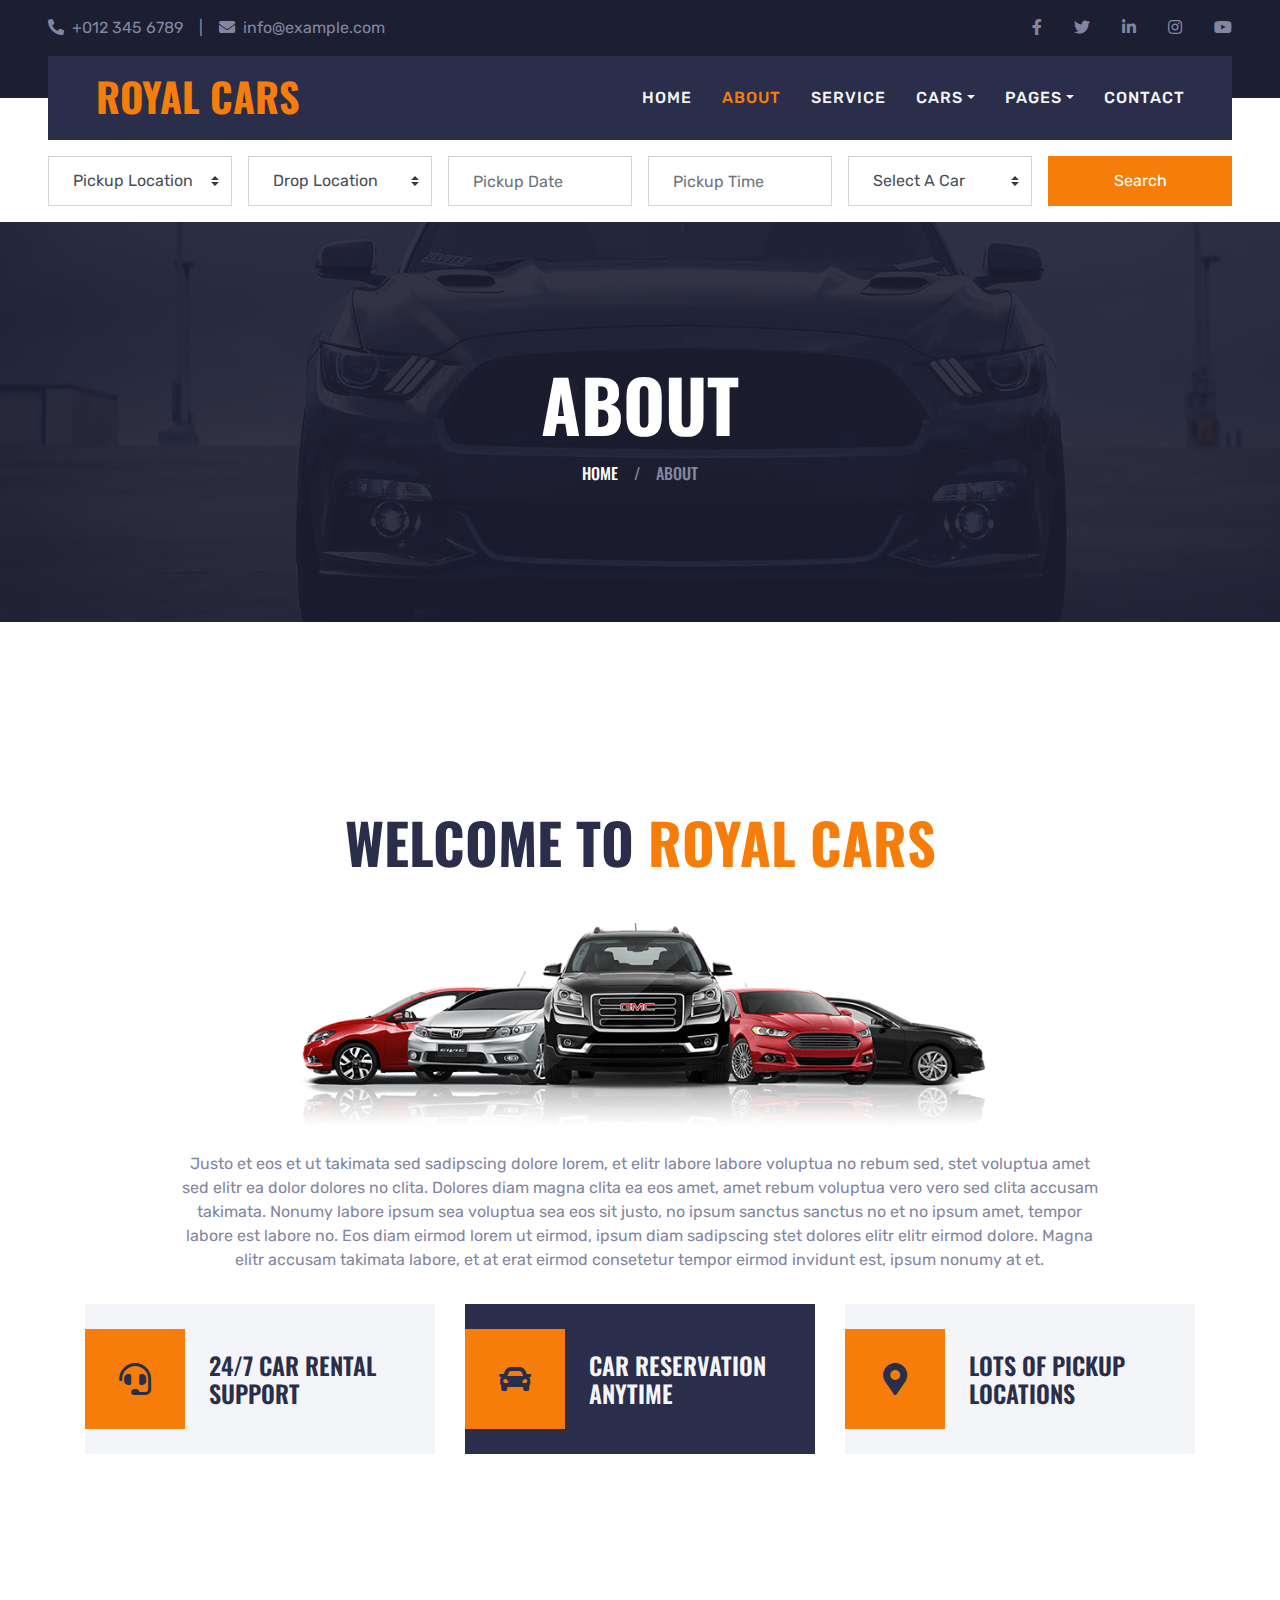
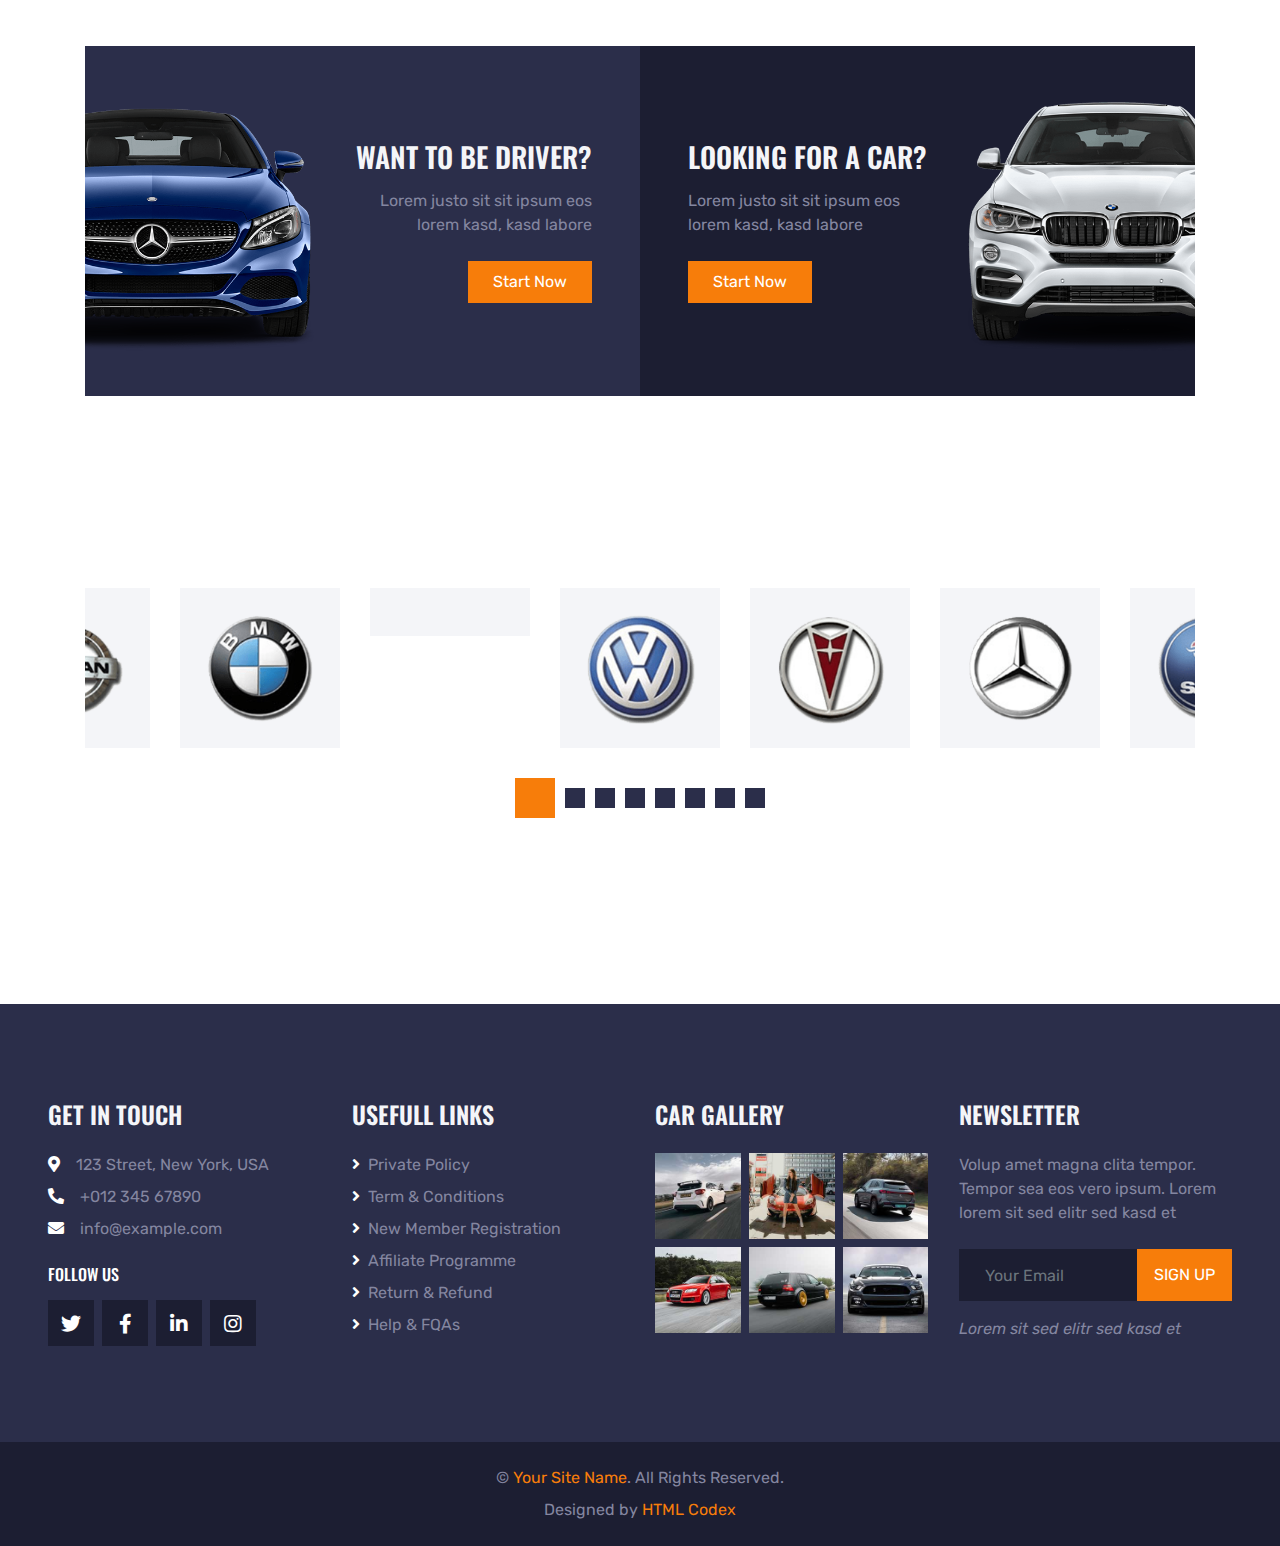
==== about.html @ 48871dcb "Add files via upload" ====
<!DOCTYPE html>
<html lang="en">

<head>
    <meta charset="utf-8">
    <title>ROYAL CARS - Car Rental HTML Template</title>
    <meta content="width=device-width, initial-scale=1.0" name="viewport">
    <meta content="Free HTML Templates" name="keywords">
    <meta content="Free HTML Templates" name="description">

    <!-- Favicon -->
    <link href="img/favicon.ico" rel="icon">

    <!-- Google Web Fonts -->
    <link rel="preconnect" href="https://fonts.gstatic.com">
    <link href="https://fonts.googleapis.com/css2?family=Oswald:wght@400;500;600;700&family=Rubik&display=swap" rel="stylesheet"> 

    <!-- Font Awesome -->
    <link href="https://cdnjs.cloudflare.com/ajax/libs/font-awesome/5.15.0/css/all.min.css" rel="stylesheet">

    <!-- Libraries Stylesheet -->
    <link href="lib/owlcarousel/assets/owl.carousel.min.css" rel="stylesheet">
    <link href="lib/tempusdominus/css/tempusdominus-bootstrap-4.min.css" rel="stylesheet" />

    <!-- Customized Bootstrap Stylesheet -->
    <link href="css/bootstrap.min.css" rel="stylesheet">

    <!-- Template Stylesheet -->
    <link href="css/style.css" rel="stylesheet">
</head>

<body>
    <!-- Topbar Start -->
    <div class="container-fluid bg-dark py-3 px-lg-5 d-none d-lg-block">
        <div class="row">
            <div class="col-md-6 text-center text-lg-left mb-2 mb-lg-0">
                <div class="d-inline-flex align-items-center">
                    <a class="text-body pr-3" href=""><i class="fa fa-phone-alt mr-2"></i>+012 345 6789</a>
                    <span class="text-body">|</span>
                    <a class="text-body px-3" href=""><i class="fa fa-envelope mr-2"></i>info@example.com</a>
                </div>
            </div>
            <div class="col-md-6 text-center text-lg-right">
                <div class="d-inline-flex align-items-center">
                    <a class="text-body px-3" href="">
                        <i class="fab fa-facebook-f"></i>
                    </a>
                    <a class="text-body px-3" href="">
                        <i class="fab fa-twitter"></i>
                    </a>
                    <a class="text-body px-3" href="">
                        <i class="fab fa-linkedin-in"></i>
                    </a>
                    <a class="text-body px-3" href="">
                        <i class="fab fa-instagram"></i>
                    </a>
                    <a class="text-body pl-3" href="">
                        <i class="fab fa-youtube"></i>
                    </a>
                </div>
            </div>
        </div>
    </div>
    <!-- Topbar End -->


    <!-- Navbar Start -->
    <div class="container-fluid position-relative nav-bar p-0">
        <div class="position-relative px-lg-5" style="z-index: 9;">
            <nav class="navbar navbar-expand-lg bg-secondary navbar-dark py-3 py-lg-0 pl-3 pl-lg-5">
                <a href="" class="navbar-brand">
                    <h1 class="text-uppercase text-primary mb-1">Royal Cars</h1>
                </a>
                <button type="button" class="navbar-toggler" data-toggle="collapse" data-target="#navbarCollapse">
                    <span class="navbar-toggler-icon"></span>
                </button>
                <div class="collapse navbar-collapse justify-content-between px-3" id="navbarCollapse">
                    <div class="navbar-nav ml-auto py-0">
                        <a href="index.html" class="nav-item nav-link">Home</a>
                        <a href="about.html" class="nav-item nav-link active">About</a>
                        <a href="service.html" class="nav-item nav-link">Service</a>
                        <div class="nav-item dropdown">
                            <a href="#" class="nav-link dropdown-toggle" data-toggle="dropdown">Cars</a>
                            <div class="dropdown-menu rounded-0 m-0">
                                <a href="car.html" class="dropdown-item">Car Listing</a>
                                <a href="detail.html" class="dropdown-item">Car Detail</a>
                                <a href="booking.html" class="dropdown-item">Car Booking</a>
                            </div>
                        </div>
                        <div class="nav-item dropdown">
                            <a href="#" class="nav-link dropdown-toggle" data-toggle="dropdown">Pages</a>
                            <div class="dropdown-menu rounded-0 m-0">
                                <a href="team.html" class="dropdown-item">The Team</a>
                                <a href="testimonial.html" class="dropdown-item">Testimonial</a>
                            </div>
                        </div>
                        <a href="contact.html" class="nav-item nav-link">Contact</a>
                    </div>
                </div>
            </nav>
        </div>
    </div>
    <!-- Navbar End -->


    <!-- Search Start -->
    <div class="container-fluid bg-white pt-3 px-lg-5">
        <div class="row mx-n2">
            <div class="col-xl-2 col-lg-4 col-md-6 px-2">
                <select class="custom-select px-4 mb-3" style="height: 50px;">
                    <option selected>Pickup Location</option>
                    <option value="1">Location 1</option>
                    <option value="2">Location 2</option>
                    <option value="3">Location 3</option>
                </select>
            </div>
            <div class="col-xl-2 col-lg-4 col-md-6 px-2">
                <select class="custom-select px-4 mb-3" style="height: 50px;">
                    <option selected>Drop Location</option>
                    <option value="1">Location 1</option>
                    <option value="2">Location 2</option>
                    <option value="3">Location 3</option>
                </select>
            </div>
            <div class="col-xl-2 col-lg-4 col-md-6 px-2">
                <div class="date mb-3" id="date" data-target-input="nearest">
                    <input type="text" class="form-control p-4 datetimepicker-input" placeholder="Pickup Date"
                        data-target="#date" data-toggle="datetimepicker" />
                </div>
            </div>
            <div class="col-xl-2 col-lg-4 col-md-6 px-2">
                <div class="time mb-3" id="time" data-target-input="nearest">
                    <input type="text" class="form-control p-4 datetimepicker-input" placeholder="Pickup Time"
                        data-target="#time" data-toggle="datetimepicker" />
                </div>
            </div>
            <div class="col-xl-2 col-lg-4 col-md-6 px-2">
                <select class="custom-select px-4 mb-3" style="height: 50px;">
                    <option selected>Select A Car</option>
                    <option value="1">Car 1</option>
                    <option value="2">Car 1</option>
                    <option value="3">Car 1</option>
                </select>
            </div>
            <div class="col-xl-2 col-lg-4 col-md-6 px-2">
                <button class="btn btn-primary btn-block mb-3" type="submit" style="height: 50px;">Search</button>
            </div>
        </div>
    </div>
    <!-- Search End -->


    <!-- Page Header Start -->
    <div class="container-fluid page-header">
        <h1 class="display-3 text-uppercase text-white mb-3">About</h1>
        <div class="d-inline-flex text-white">
            <h6 class="text-uppercase m-0"><a class="text-white" href="">Home</a></h6>
            <h6 class="text-body m-0 px-3">/</h6>
            <h6 class="text-uppercase text-body m-0">About</h6>
        </div>
    </div>
    <!-- Page Header Start -->


    <!-- About Start -->
    <div class="container-fluid py-5">
        <div class="container pt-5 pb-3">
            <h1 class="display-4 text-uppercase text-center mb-5">Welcome To <span class="text-primary">Royal Cars</span></h1>
            <div class="row justify-content-center">
                <div class="col-lg-10 text-center">
                    <img class="w-75 mb-4" src="img/about.png" alt="">
                    <p>Justo et eos et ut takimata sed sadipscing dolore lorem, et elitr labore labore voluptua no rebum sed, stet voluptua amet sed elitr ea dolor dolores no clita. Dolores diam magna clita ea eos amet, amet rebum voluptua vero vero sed clita accusam takimata. Nonumy labore ipsum sea voluptua sea eos sit justo, no ipsum sanctus sanctus no et no ipsum amet, tempor labore est labore no. Eos diam eirmod lorem ut eirmod, ipsum diam sadipscing stet dolores elitr elitr eirmod dolore. Magna elitr accusam takimata labore, et at erat eirmod consetetur tempor eirmod invidunt est, ipsum nonumy at et.</p>
                </div>
            </div>
            <div class="row mt-3">
                <div class="col-lg-4 mb-2">
                    <div class="d-flex align-items-center bg-light p-4 mb-4" style="height: 150px;">
                        <div class="d-flex align-items-center justify-content-center flex-shrink-0 bg-primary ml-n4 mr-4" style="width: 100px; height: 100px;">
                            <i class="fa fa-2x fa-headset text-secondary"></i>
                        </div>
                        <h4 class="text-uppercase m-0">24/7 Car Rental Support</h4>
                    </div>
                </div>
                <div class="col-lg-4 mb-2">
                    <div class="d-flex align-items-center bg-secondary p-4 mb-4" style="height: 150px;">
                        <div class="d-flex align-items-center justify-content-center flex-shrink-0 bg-primary ml-n4 mr-4" style="width: 100px; height: 100px;">
                            <i class="fa fa-2x fa-car text-secondary"></i>
                        </div>
                        <h4 class="text-light text-uppercase m-0">Car Reservation Anytime</h4>
                    </div>
                </div>
                <div class="col-lg-4 mb-2">
                    <div class="d-flex align-items-center bg-light p-4 mb-4" style="height: 150px;">
                        <div class="d-flex align-items-center justify-content-center flex-shrink-0 bg-primary ml-n4 mr-4" style="width: 100px; height: 100px;">
                            <i class="fa fa-2x fa-map-marker-alt text-secondary"></i>
                        </div>
                        <h4 class="text-uppercase m-0">Lots Of Pickup Locations</h4>
                    </div>
                </div>
            </div>
        </div>
    </div>
    <!-- About End -->


    <!-- Banner Start -->
    <div class="container-fluid py-5">
        <div class="container py-5">
            <div class="row mx-0">
                <div class="col-lg-6 px-0">
                    <div class="px-5 bg-secondary d-flex align-items-center justify-content-between" style="height: 350px;">
                        <img class="img-fluid flex-shrink-0 ml-n5 w-50 mr-4" src="img/banner-left.png" alt="">
                        <div class="text-right">
                            <h3 class="text-uppercase text-light mb-3">Want to be driver?</h3>
                            <p class="mb-4">Lorem justo sit sit ipsum eos lorem kasd, kasd labore</p>
                            <a class="btn btn-primary py-2 px-4" href="">Start Now</a>
                        </div>
                    </div>
                </div>
                <div class="col-lg-6 px-0">
                    <div class="px-5 bg-dark d-flex align-items-center justify-content-between" style="height: 350px;">
                        <div class="text-left">
                            <h3 class="text-uppercase text-light mb-3">Looking for a car?</h3>
                            <p class="mb-4">Lorem justo sit sit ipsum eos lorem kasd, kasd labore</p>
                            <a class="btn btn-primary py-2 px-4" href="">Start Now</a>
                        </div>
                        <img class="img-fluid flex-shrink-0 mr-n5 w-50 ml-4" src="img/banner-right.png" alt="">
                    </div>
                </div>
            </div>
        </div>
    </div>
    <!-- Banner End -->


    <!-- Vendor Start -->
    <div class="container-fluid py-5">
        <div class="container py-5">
            <div class="owl-carousel vendor-carousel">
                <div class="bg-light p-4">
                    <img src="img/vendor-1.png" alt="">
                </div>
                <div class="bg-light p-4">
                    <img src="img/vendor-2.png" alt="">
                </div>
                <div class="bg-light p-4">
                    <img src="img/vendor-3.png" alt="">
                </div>
                <div class="bg-light p-4">
                    <img src="img/vendor-4.png" alt="">
                </div>
                <div class="bg-light p-4">
                    <img src="img/vendor-5.png" alt="">
                </div>
                <div class="bg-light p-4">
                    <img src="img/vendor-6.png" alt="">
                </div>
                <div class="bg-light p-4">
                    <img src="img/vendor-7.png" alt="">
                </div>
                <div class="bg-light p-4">
                    <img src="img/vendor-8.png" alt="">
                </div>
            </div>
        </div>
    </div>
    <!-- Vendor End -->


    <!-- Footer Start -->
    <div class="container-fluid bg-secondary py-5 px-sm-3 px-md-5" style="margin-top: 90px;">
        <div class="row pt-5">
            <div class="col-lg-3 col-md-6 mb-5">
                <h4 class="text-uppercase text-light mb-4">Get In Touch</h4>
                <p class="mb-2"><i class="fa fa-map-marker-alt text-white mr-3"></i>123 Street, New York, USA</p>
                <p class="mb-2"><i class="fa fa-phone-alt text-white mr-3"></i>+012 345 67890</p>
                <p><i class="fa fa-envelope text-white mr-3"></i>info@example.com</p>
                <h6 class="text-uppercase text-white py-2">Follow Us</h6>
                <div class="d-flex justify-content-start">
                    <a class="btn btn-lg btn-dark btn-lg-square mr-2" href="#"><i class="fab fa-twitter"></i></a>
                    <a class="btn btn-lg btn-dark btn-lg-square mr-2" href="#"><i class="fab fa-facebook-f"></i></a>
                    <a class="btn btn-lg btn-dark btn-lg-square mr-2" href="#"><i class="fab fa-linkedin-in"></i></a>
                    <a class="btn btn-lg btn-dark btn-lg-square" href="#"><i class="fab fa-instagram"></i></a>
                </div>
            </div>
            <div class="col-lg-3 col-md-6 mb-5">
                <h4 class="text-uppercase text-light mb-4">Usefull Links</h4>
                <div class="d-flex flex-column justify-content-start">
                    <a class="text-body mb-2" href="#"><i class="fa fa-angle-right text-white mr-2"></i>Private Policy</a>
                    <a class="text-body mb-2" href="#"><i class="fa fa-angle-right text-white mr-2"></i>Term & Conditions</a>
                    <a class="text-body mb-2" href="#"><i class="fa fa-angle-right text-white mr-2"></i>New Member Registration</a>
                    <a class="text-body mb-2" href="#"><i class="fa fa-angle-right text-white mr-2"></i>Affiliate Programme</a>
                    <a class="text-body mb-2" href="#"><i class="fa fa-angle-right text-white mr-2"></i>Return & Refund</a>
                    <a class="text-body" href="#"><i class="fa fa-angle-right text-white mr-2"></i>Help & FQAs</a>
                </div>
            </div>
            <div class="col-lg-3 col-md-6 mb-5">
                <h4 class="text-uppercase text-light mb-4">Car Gallery</h4>
                <div class="row mx-n1">
                    <div class="col-4 px-1 mb-2">
                        <a href=""><img class="w-100" src="img/gallery-1.jpg" alt=""></a>
                    </div>
                    <div class="col-4 px-1 mb-2">
                        <a href=""><img class="w-100" src="img/gallery-2.jpg" alt=""></a>
                    </div>
                    <div class="col-4 px-1 mb-2">
                        <a href=""><img class="w-100" src="img/gallery-3.jpg" alt=""></a>
                    </div>
                    <div class="col-4 px-1 mb-2">
                        <a href=""><img class="w-100" src="img/gallery-4.jpg" alt=""></a>
                    </div>
                    <div class="col-4 px-1 mb-2">
                        <a href=""><img class="w-100" src="img/gallery-5.jpg" alt=""></a>
                    </div>
                    <div class="col-4 px-1 mb-2">
                        <a href=""><img class="w-100" src="img/gallery-6.jpg" alt=""></a>
                    </div>
                </div>
            </div>
            <div class="col-lg-3 col-md-6 mb-5">
                <h4 class="text-uppercase text-light mb-4">Newsletter</h4>
                <p class="mb-4">Volup amet magna clita tempor. Tempor sea eos vero ipsum. Lorem lorem sit sed elitr sed kasd et</p>
                <div class="w-100 mb-3">
                    <div class="input-group">
                        <input type="text" class="form-control bg-dark border-dark" style="padding: 25px;" placeholder="Your Email">
                        <div class="input-group-append">
                            <button class="btn btn-primary text-uppercase px-3">Sign Up</button>
                        </div>
                    </div>
                </div>
                <i>Lorem sit sed elitr sed kasd et</i>
            </div>
        </div>
    </div>
    <div class="container-fluid bg-dark py-4 px-sm-3 px-md-5">
        <p class="mb-2 text-center text-body">&copy; <a href="#">Your Site Name</a>. All Rights Reserved.</p>
        <p class="m-0 text-center text-body">Designed by <a href="https://htmlcodex.com">HTML Codex</a></p>
    </div>
    <!-- Footer End -->


    <!-- Back to Top -->
    <a href="#" class="btn btn-lg btn-primary btn-lg-square back-to-top"><i class="fa fa-angle-double-up"></i></a>


    <!-- JavaScript Libraries -->
    <script src="https://code.jquery.com/jquery-3.4.1.min.js"></script>
    <script src="https://stackpath.bootstrapcdn.com/bootstrap/4.4.1/js/bootstrap.bundle.min.js"></script>
    <script src="lib/easing/easing.min.js"></script>
    <script src="lib/waypoints/waypoints.min.js"></script>
    <script src="lib/owlcarousel/owl.carousel.min.js"></script>
    <script src="lib/tempusdominus/js/moment.min.js"></script>
    <script src="lib/tempusdominus/js/moment-timezone.min.js"></script>
    <script src="lib/tempusdominus/js/tempusdominus-bootstrap-4.min.js"></script>

    <!-- Template Javascript -->
    <script src="js/main.js"></script>
</body>

</html>
---- css/style.css ----
/********** Template CSS **********/
:root {
    --primary: #F77D0A;
    --secondary: #2B2E4A;
    --light: #F4F5F8;
    --dark: #1C1E32;
}

h1,
h2,
.font-weight-bold {
    font-weight: 700 !important;
}

h3,
h4,
.font-weight-semi-bold {
    font-weight: 600 !important;
}

h5,
h6,
.font-weight-medium {
    font-weight: 500 !important;
}

.btn-square {
    width: 36px;
    height: 36px;
}

.btn-sm-square {
    width: 28px;
    height: 28px;
}

.btn-lg-square {
    width: 46px;
    height: 46px;
}

.btn-square,
.btn-sm-square,
.btn-lg-square {
    padding-left: 0;
    padding-right: 0;
    text-align: center;
}

.back-to-top {
    position: fixed;
    display: none;
    right: 30px;
    bottom: 30px;
    z-index: 99;
}

.nav-bar::before {
    position: absolute;
    content: "";
    width: 100%;
    height: 50%;
    top: 0;
    left: 0;
    background: var(--dark);
}

.nav-bar::after {
    position: absolute;
    content: "";
    width: 100%;
    height: 50%;
    bottom: 0;
    left: 0;
    background: #ffffff;
}

.navbar-dark .navbar-nav .nav-link {
    padding: 30px 15px;
    font-size: 16px;
    font-weight: 500;
    letter-spacing: 1px;
    text-transform: uppercase;
    color: var(--light);
    outline: none;
}

.navbar-dark .navbar-nav .nav-link:hover,
.navbar-dark .navbar-nav .nav-link.active {
    color: var(--primary);
}

@media (max-width: 991.98px) {
    .navbar-dark .navbar-nav .nav-link  {
        padding: 10px 15px;
    }
}

.carousel-caption {
    top: 0;
    left: 0;
    right: 0;
    bottom: 0;
    background: rgba(28, 30, 50, .7);
    z-index: 1;
}

@media (max-width: 576px) {
    .carousel-caption h4 {
        font-size: 18px;
        font-weight: 500 !important;
    }

    .carousel-caption h1 {
        font-size: 30px;
        font-weight: 600 !important;
    }
}

.page-header {
    height: 400px;
    margin-bottom: 90px;
    display: flex;
    flex-direction: column;
    align-items: center;
    justify-content: center;
    background: linear-gradient(rgba(28, 30, 50, .9), rgba(28, 30, 50, .9)), url(../img/bg-banner.jpg);
    background-attachment: fixed;
}

@media (max-width: 991.98px) {
    .page-header {
        height: 300px;
    }
}

.service-item {
    height: 320px;
    background: var(--light);
    transition: .5s;
}

.service-item:hover,
.service-item.active {
    background: var(--secondary);
}

.service-item h1,
.service-item h4 {
    transition: .5s;
}

.service-item:hover h1,
.service-item.active h1 {
    color: var(--dark) !important;
}

.service-item:hover h4,
.service-item.active h4 {
    color: var(--light);
}

.rent-item {
    padding: 30px;
    text-align: center;
    background: var(--light);
    transition: .5s;
}

.rent-item:hover,
.rent-item.active {
    background: var(--secondary);
}

.rent-item h4 {
    transition: .5s;
}

.rent-item:hover h4,
.rent-item.active h4 {
    color: var(--light);
}

.team-item {
    padding: 30px 30px 0 30px;
    text-align: center;
    background: var(--light);
    transition: .5s;
}

.team-item:hover,
.owl-item.center .team-item {
    background: var(--secondary);
}

.team-item h4 {
    transition: .5s;
}

.owl-item.center .team-item h4,
.owl-item.center .rent-item h4 {
    color: var(--light);
}

.team-item .team-social {
    top: 0;
    left: 0;
    opacity: 0;
    transition: .5s;
    background: var(--light);
}

.owl-item.center .team-item .team-social,
.owl-item.center .rent-item {
    background: var(--secondary);
}

.team-item:hover .team-social {
    opacity: 1;
    background: var(--secondary);
}

.team-carousel .owl-nav,
.related-carousel .owl-nav {
    position: absolute;
    width: 100%;
    height: 60px;
    top: calc(50% - 30px);
    left: 0;
    display: flex;
    justify-content: space-between;
    z-index: 1;
}

.team-carousel .owl-nav .owl-prev,
.team-carousel .owl-nav .owl-next,
.related-carousel .owl-nav .owl-prev,
.related-carousel .owl-nav .owl-next {
    position: relative;
    width: 60px;
    height: 60px;
    display: flex;
    align-items: center;
    justify-content: center;
    color: #FFFFFF;
    background: var(--primary);
    font-size: 22px;
    transition: .5s;
}

.team-carousel .owl-nav .owl-prev:hover,
.team-carousel .owl-nav .owl-next:hover,
.related-carousel .owl-nav .owl-prev:hover,
.related-carousel .owl-nav .owl-next:hover {
    background: var(--secondary);
}

.vendor-carousel .owl-dots,
.testimonial-carousel .owl-dots {
    margin-top: 30px;
    display: flex;
    align-items: center;
    justify-content: center;
}

.vendor-carousel .owl-dot,
.testimonial-carousel .owl-dot {
    position: relative;
    display: inline-block;
    margin: 0 5px;
    width: 20px;
    height: 20px;
    background: var(--secondary);
    transition: .5s;
}

.vendor-carousel .owl-dot.active,
.testimonial-carousel .owl-dot.active {
    width: 40px;
    height: 40px;
    background: var(--primary);
}

.testimonial-carousel .owl-item img {
    width: 80px;
    height: 80px;
}

.testimonial-carousel .owl-item .testimonial-item {
    height: 350px;
    transition: .5s;
    background: var(--light);
}

.testimonial-carousel .owl-item.center .testimonial-item {
    background: var(--secondary);
}

.testimonial-carousel .owl-item .testimonial-item h1,
.testimonial-carousel .owl-item .testimonial-item h4 {
    transition: .5s;
}

.testimonial-carousel .owl-item.center .testimonial-item h1 {
    color: var(--dark) !important;
}

.testimonial-carousel .owl-item.center .testimonial-item h4 {
    color: var(--light);
}

.bg-banner {
    background: linear-gradient(rgba(28, 30, 50, .9), rgba(28, 30, 50, .9)), url(../img/bg-banner.jpg);
    background-attachment: fixed;
}
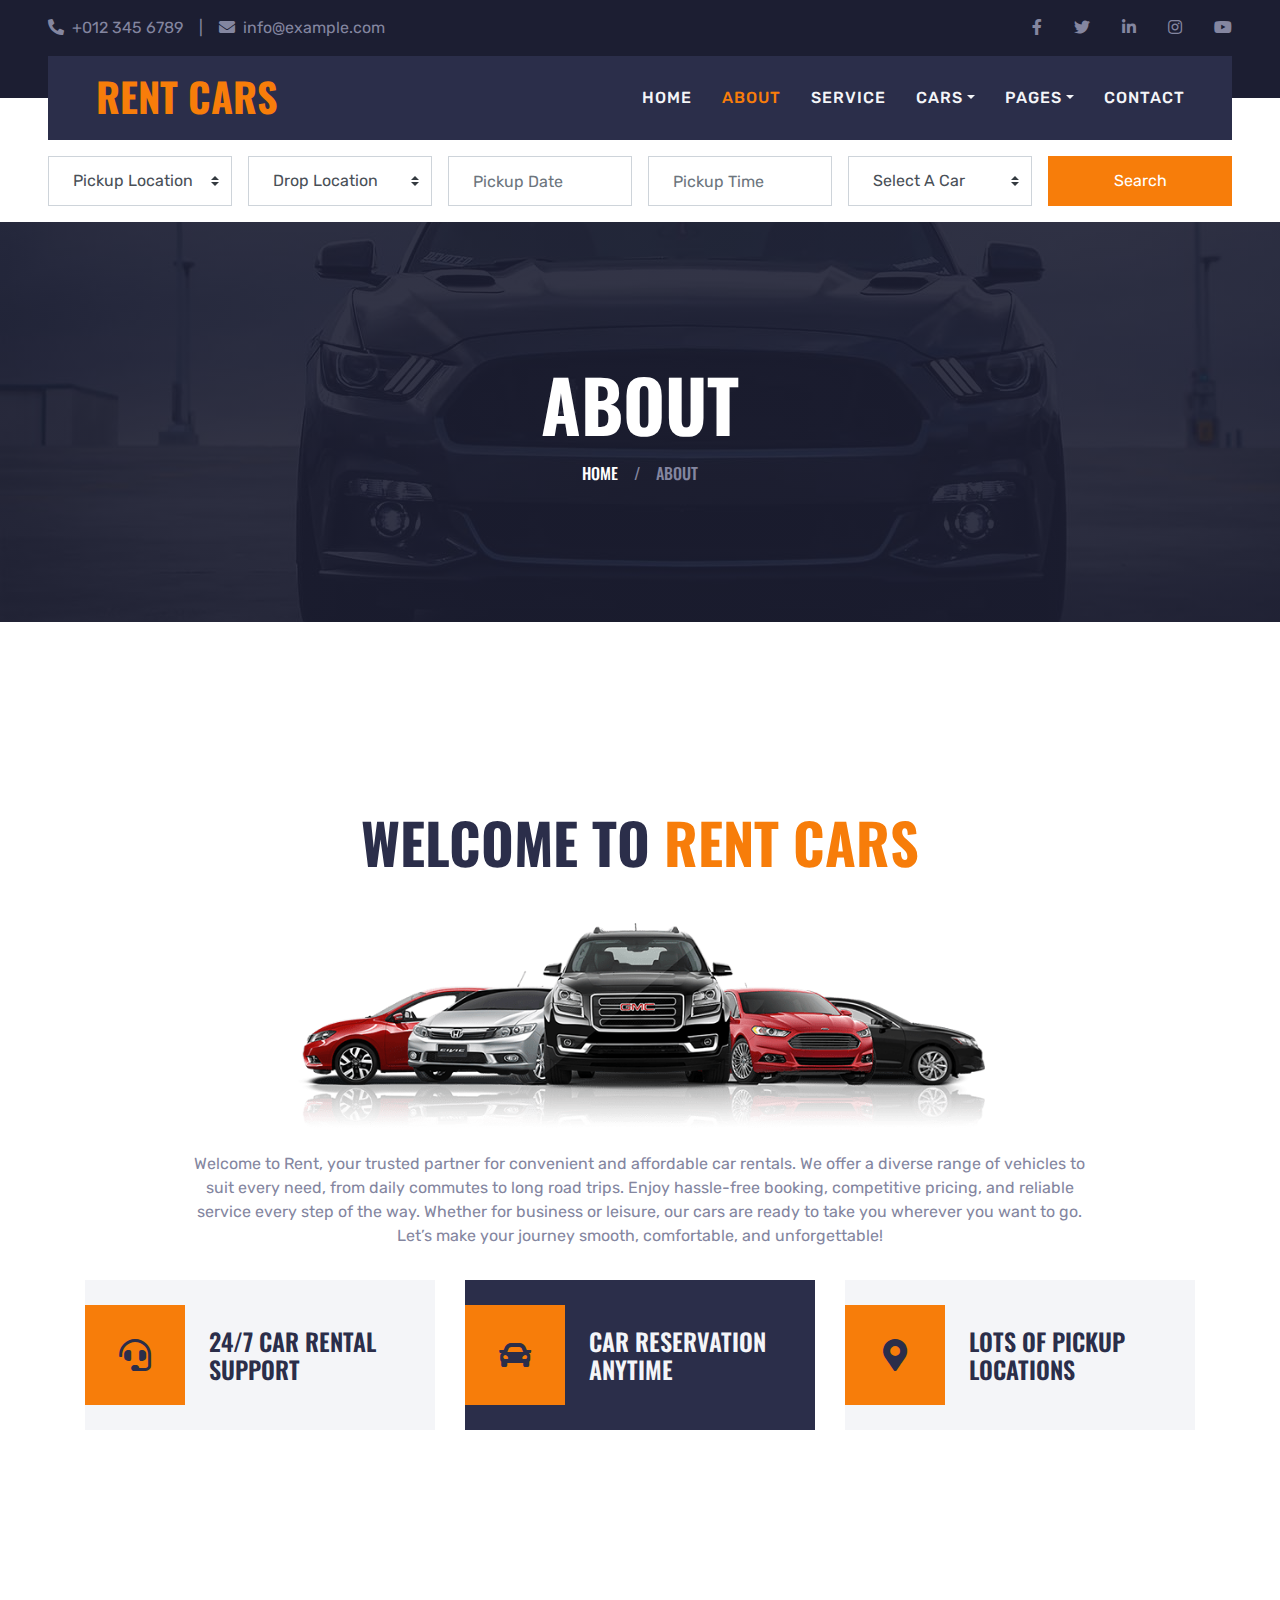
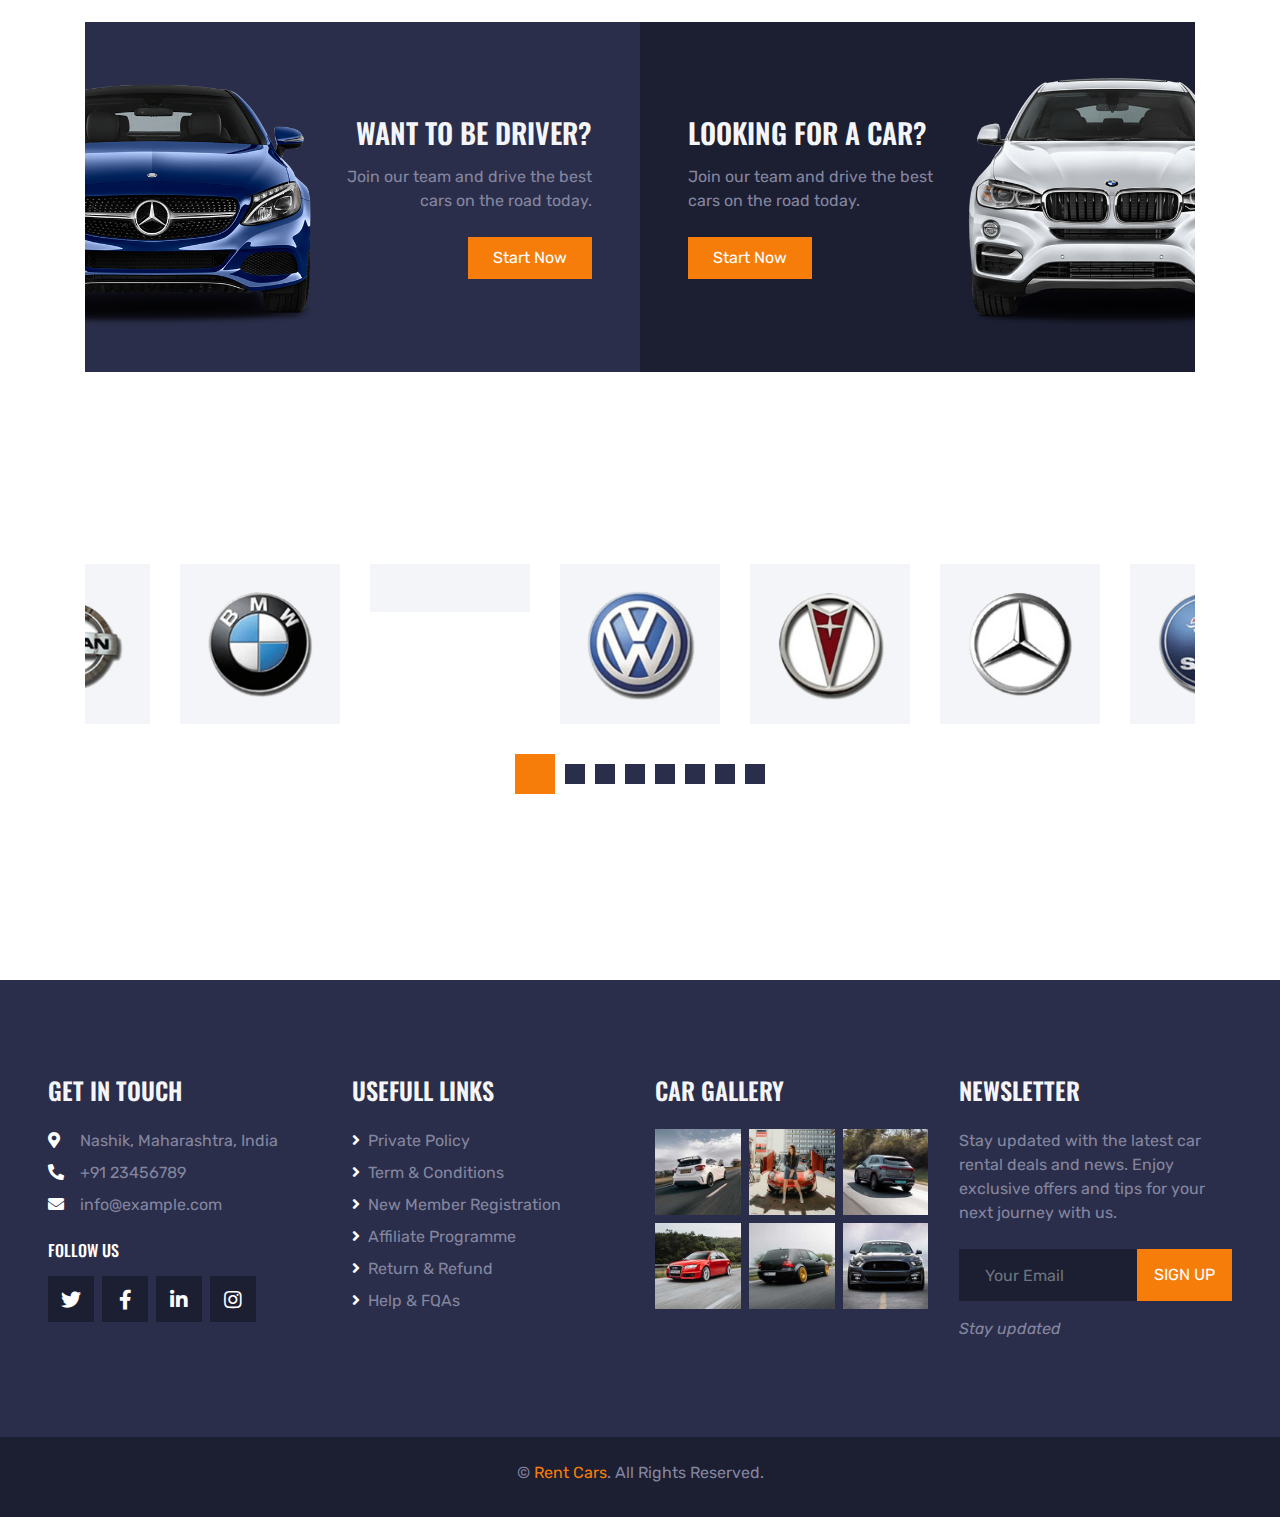
==== commit 1b78bbc6: "Project" ====
--- a/about.html
+++ b/about.html
@@ -3,7 +3,7 @@
 
 <head>
     <meta charset="utf-8">
-    <title>ROYAL CARS - Car Rental HTML Template</title>
+    <title>Car Rent</title>
     <meta content="width=device-width, initial-scale=1.0" name="viewport">
     <meta content="Free HTML Templates" name="keywords">
     <meta content="Free HTML Templates" name="description">
@@ -69,7 +69,7 @@
         <div class="position-relative px-lg-5" style="z-index: 9;">
             <nav class="navbar navbar-expand-lg bg-secondary navbar-dark py-3 py-lg-0 pl-3 pl-lg-5">
                 <a href="" class="navbar-brand">
-                    <h1 class="text-uppercase text-primary mb-1">Royal Cars</h1>
+                    <h1 class="text-uppercase text-primary mb-1">RENT CARS</h1>
                 </a>
                 <button type="button" class="navbar-toggler" data-toggle="collapse" data-target="#navbarCollapse">
                     <span class="navbar-toggler-icon"></span>
@@ -165,11 +165,19 @@
     <!-- About Start -->
     <div class="container-fluid py-5">
         <div class="container pt-5 pb-3">
-            <h1 class="display-4 text-uppercase text-center mb-5">Welcome To <span class="text-primary">Royal Cars</span></h1>
+            <h1 class="display-4 text-uppercase text-center mb-5">Welcome To <span class="text-primary">RENT CARS</span></h1>
             <div class="row justify-content-center">
                 <div class="col-lg-10 text-center">
                     <img class="w-75 mb-4" src="img/about.png" alt="">
-                    <p>Justo et eos et ut takimata sed sadipscing dolore lorem, et elitr labore labore voluptua no rebum sed, stet voluptua amet sed elitr ea dolor dolores no clita. Dolores diam magna clita ea eos amet, amet rebum voluptua vero vero sed clita accusam takimata. Nonumy labore ipsum sea voluptua sea eos sit justo, no ipsum sanctus sanctus no et no ipsum amet, tempor labore est labore no. Eos diam eirmod lorem ut eirmod, ipsum diam sadipscing stet dolores elitr elitr eirmod dolore. Magna elitr accusam takimata labore, et at erat eirmod consetetur tempor eirmod invidunt est, ipsum nonumy at et.</p>
+                    <p>Welcome to Rent, your trusted partner for convenient and affordable car rentals.
+
+We offer a diverse range of vehicles to suit every need, from daily commutes to long road trips.
+
+Enjoy hassle-free booking, competitive pricing, and reliable service every step of the way.
+
+Whether for business or leisure, our cars are ready to take you wherever you want to go.
+
+Let’s make your journey smooth, comfortable, and unforgettable!</p>
                 </div>
             </div>
             <div class="row mt-3">
@@ -212,7 +220,7 @@
                         <img class="img-fluid flex-shrink-0 ml-n5 w-50 mr-4" src="img/banner-left.png" alt="">
                         <div class="text-right">
                             <h3 class="text-uppercase text-light mb-3">Want to be driver?</h3>
-                            <p class="mb-4">Lorem justo sit sit ipsum eos lorem kasd, kasd labore</p>
+                            <p class="mb-4">Join our team and drive the best cars on the road today.</p>
                             <a class="btn btn-primary py-2 px-4" href="">Start Now</a>
                         </div>
                     </div>
@@ -221,7 +229,7 @@
                     <div class="px-5 bg-dark d-flex align-items-center justify-content-between" style="height: 350px;">
                         <div class="text-left">
                             <h3 class="text-uppercase text-light mb-3">Looking for a car?</h3>
-                            <p class="mb-4">Lorem justo sit sit ipsum eos lorem kasd, kasd labore</p>
+                            <p class="mb-4">Join our team and drive the best cars on the road today.</p>
                             <a class="btn btn-primary py-2 px-4" href="">Start Now</a>
                         </div>
                         <img class="img-fluid flex-shrink-0 mr-n5 w-50 ml-4" src="img/banner-right.png" alt="">
@@ -272,8 +280,8 @@
         <div class="row pt-5">
             <div class="col-lg-3 col-md-6 mb-5">
                 <h4 class="text-uppercase text-light mb-4">Get In Touch</h4>
-                <p class="mb-2"><i class="fa fa-map-marker-alt text-white mr-3"></i>123 Street, New York, USA</p>
-                <p class="mb-2"><i class="fa fa-phone-alt text-white mr-3"></i>+012 345 67890</p>
+                <p class="mb-2"><i class="fa fa-map-marker-alt text-white mr-3"></i> Nashik, Maharashtra, India</p>
+                <p class="mb-2"><i class="fa fa-phone-alt text-white mr-3"></i>+91 23456789</p>
                 <p><i class="fa fa-envelope text-white mr-3"></i>info@example.com</p>
                 <h6 class="text-uppercase text-white py-2">Follow Us</h6>
                 <div class="d-flex justify-content-start">
@@ -319,7 +327,7 @@
             </div>
             <div class="col-lg-3 col-md-6 mb-5">
                 <h4 class="text-uppercase text-light mb-4">Newsletter</h4>
-                <p class="mb-4">Volup amet magna clita tempor. Tempor sea eos vero ipsum. Lorem lorem sit sed elitr sed kasd et</p>
+                <p class="mb-4">Stay updated with the latest car rental deals and news. Enjoy exclusive offers and tips for your next journey with us.</p>
                 <div class="w-100 mb-3">
                     <div class="input-group">
                         <input type="text" class="form-control bg-dark border-dark" style="padding: 25px;" placeholder="Your Email">
@@ -328,13 +336,13 @@
                         </div>
                     </div>
                 </div>
-                <i>Lorem sit sed elitr sed kasd et</i>
+                <i>Stay updated </i>
             </div>
         </div>
     </div>
     <div class="container-fluid bg-dark py-4 px-sm-3 px-md-5">
-        <p class="mb-2 text-center text-body">&copy; <a href="#">Your Site Name</a>. All Rights Reserved.</p>
-        <p class="m-0 text-center text-body">Designed by <a href="https://htmlcodex.com">HTML Codex</a></p>
+        <p class="mb-2 text-center text-body">&copy; <a href="#"> Rent Cars</a>. All Rights Reserved.</p>
+         
     </div>
     <!-- Footer End -->
 
